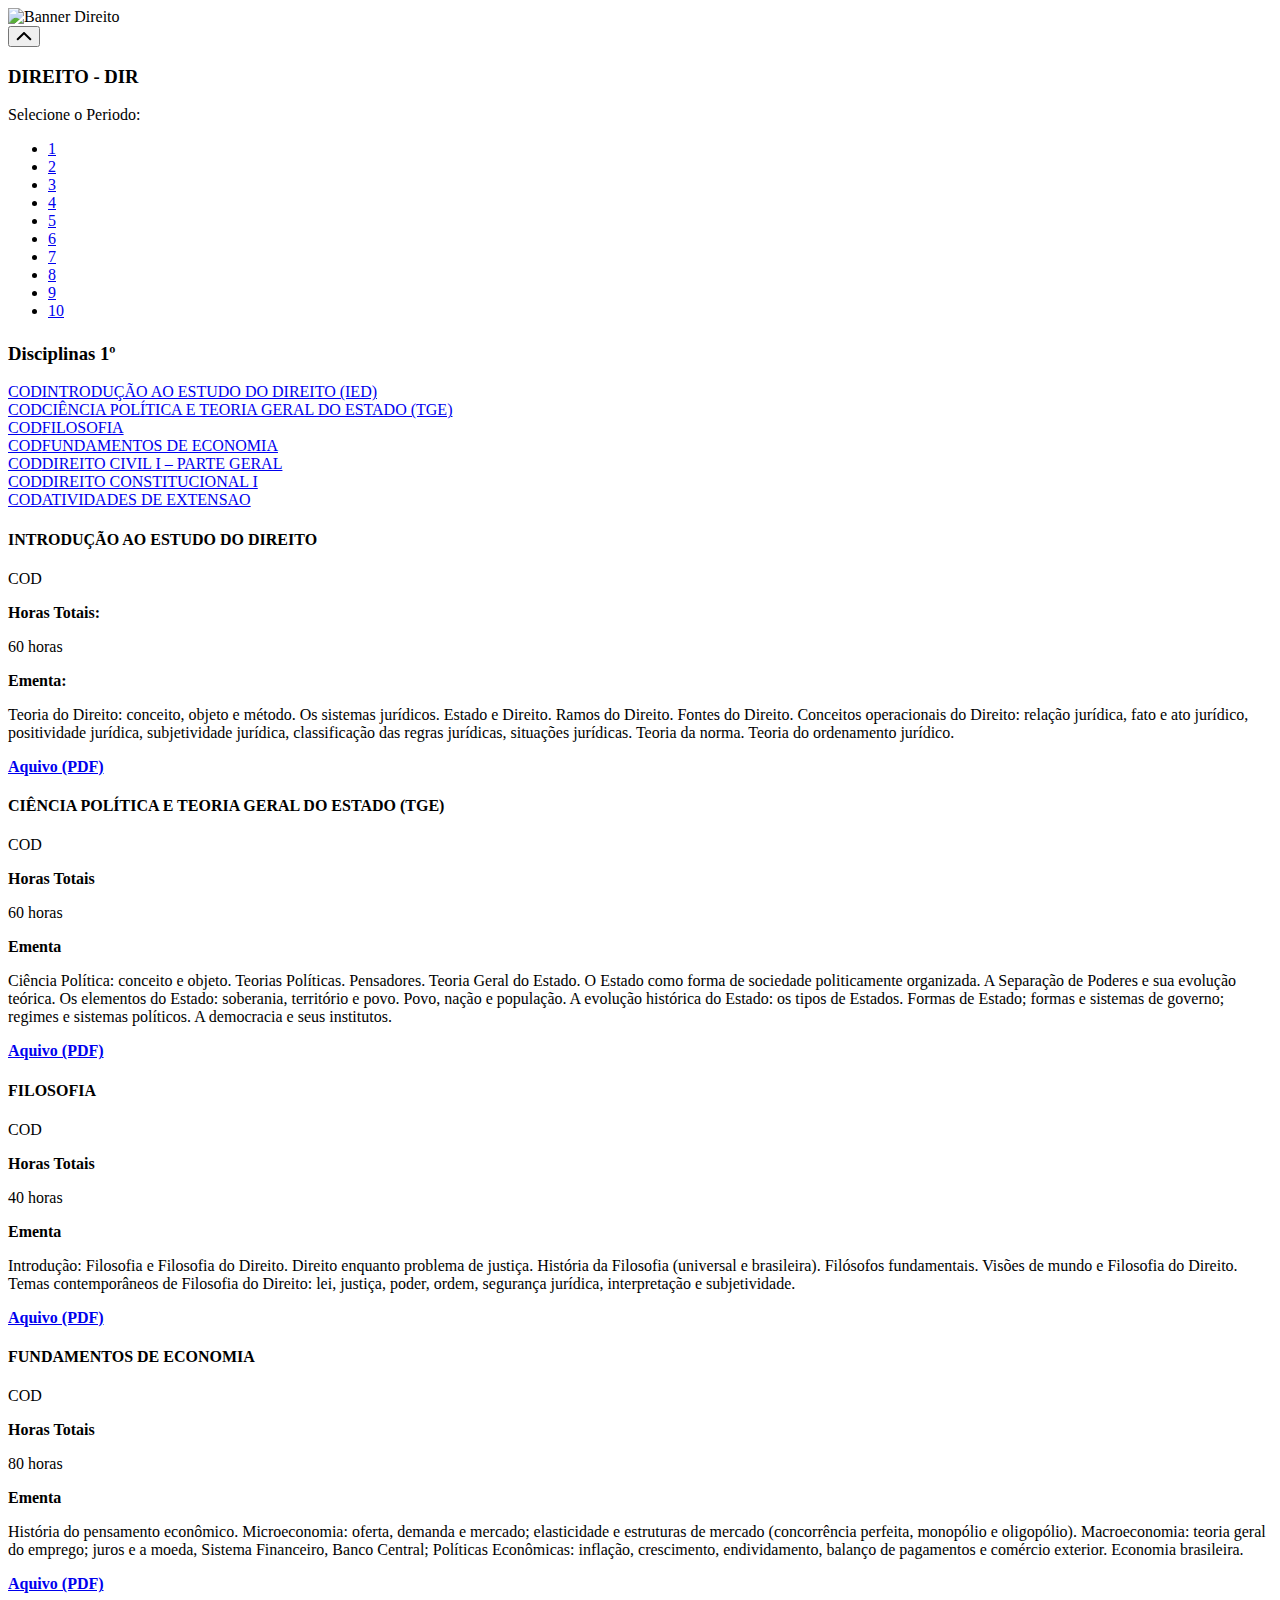
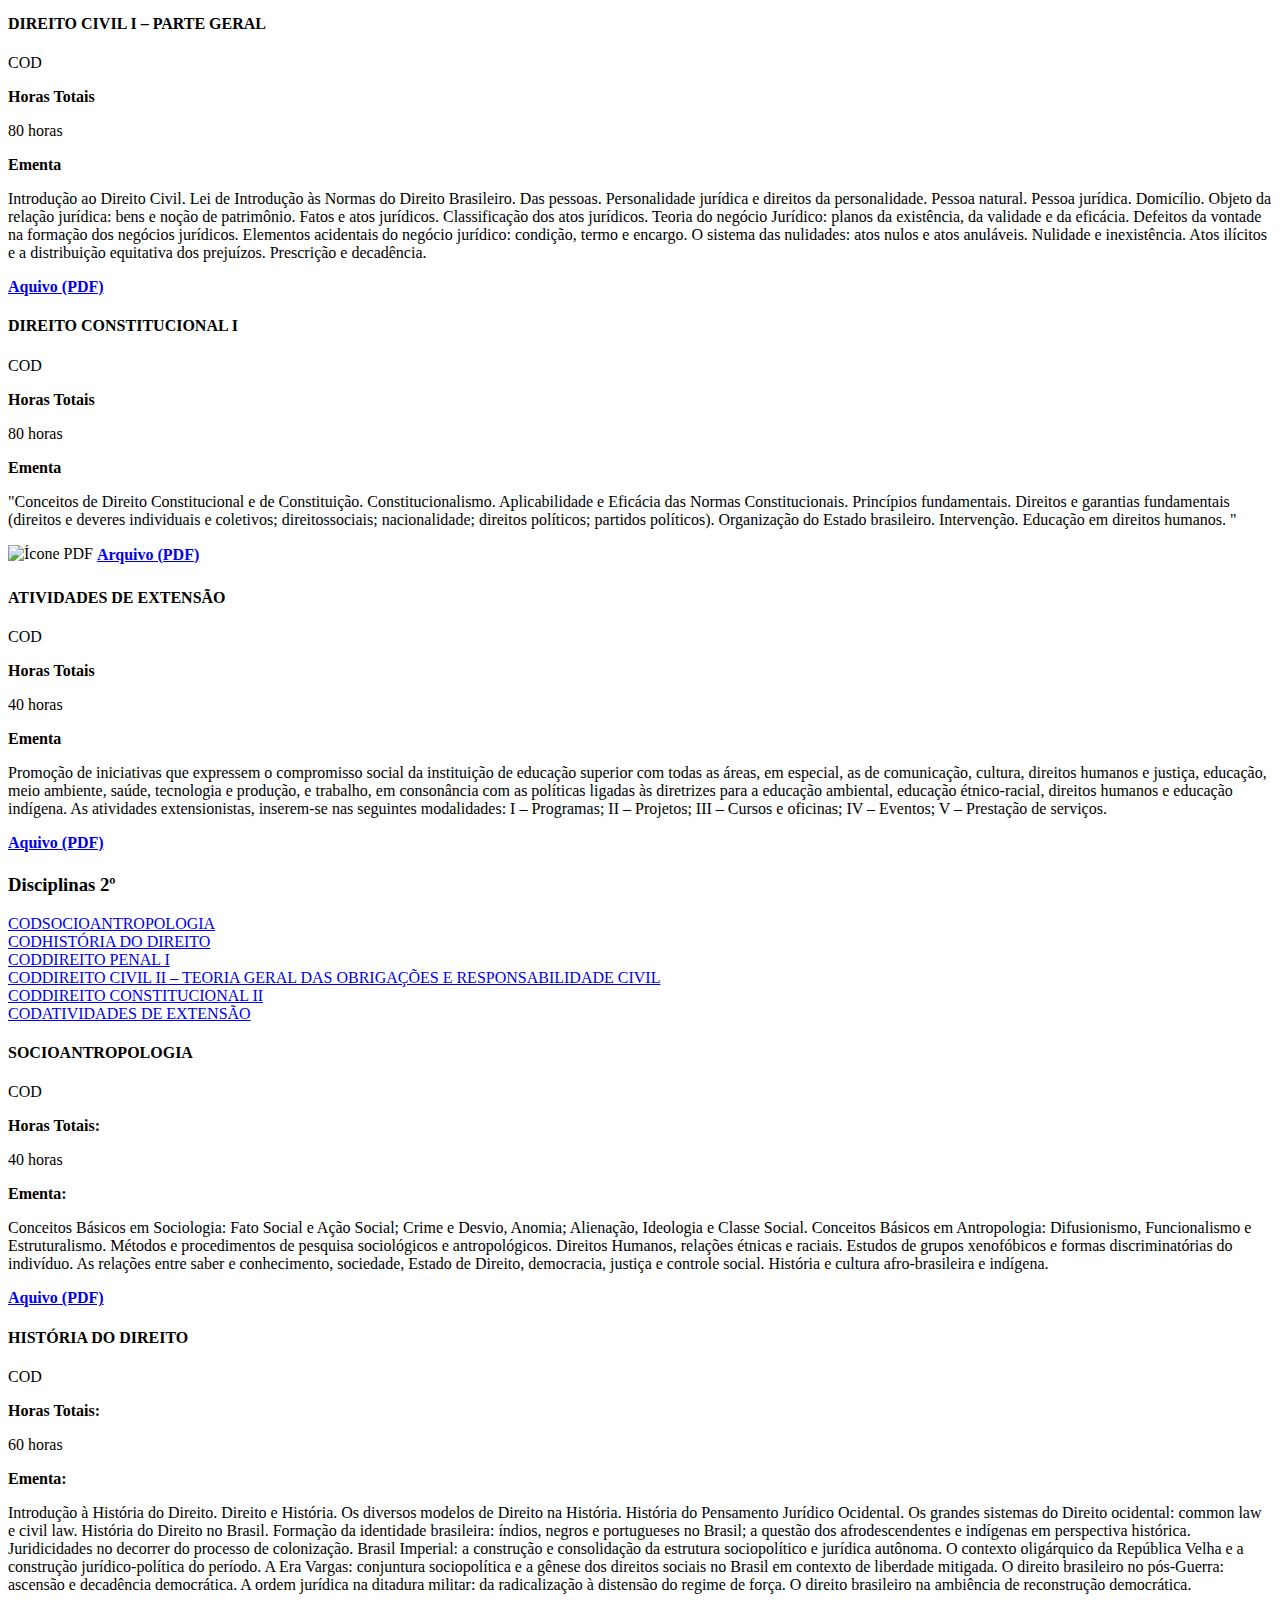
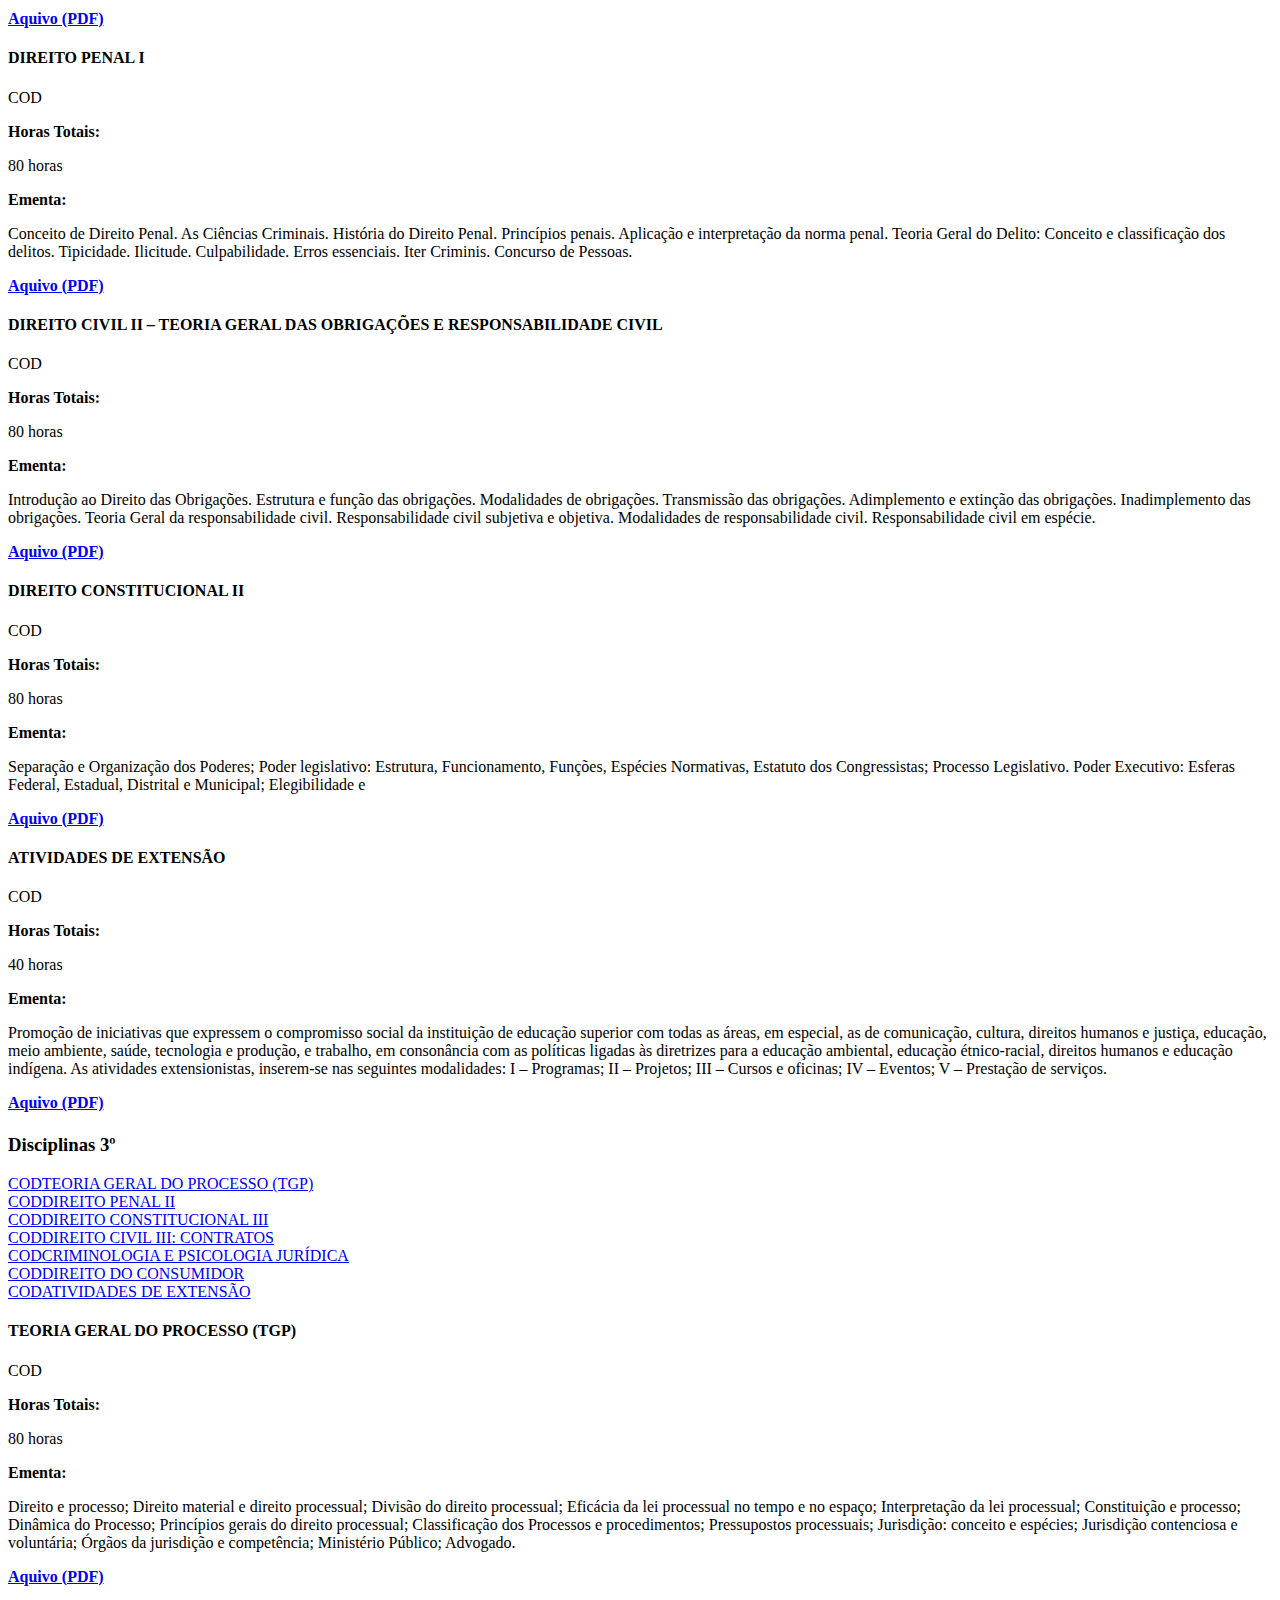
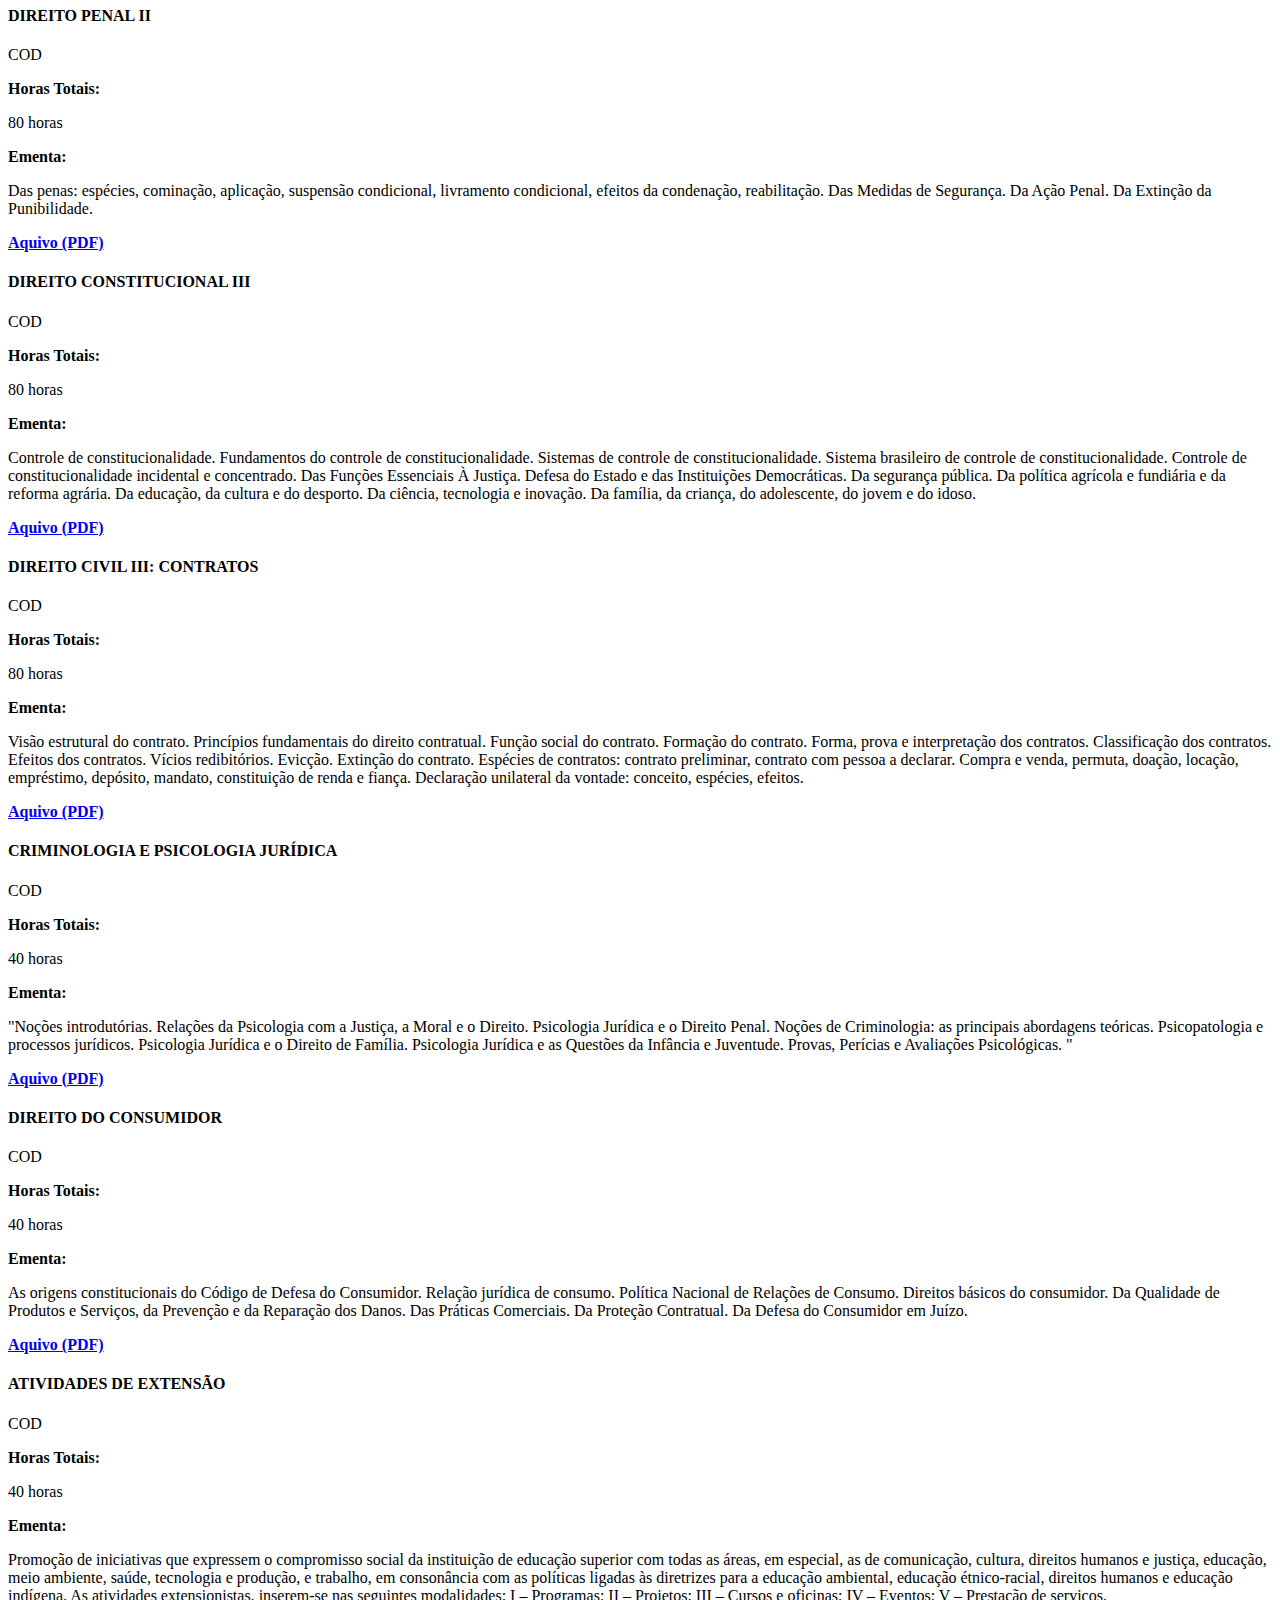
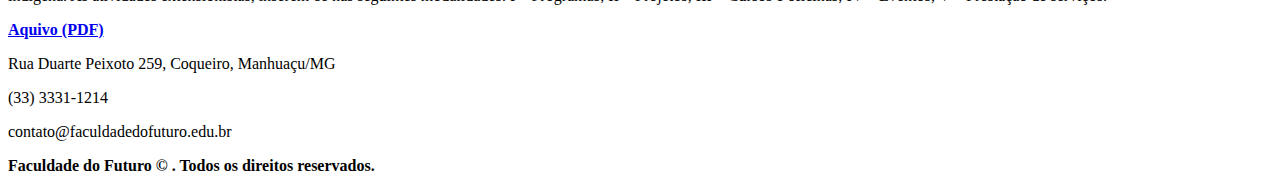
==== index.html @ 0cdb564c "Update and rename catalogo/Catalago.html to index.html" ====
<!DOCTYPE html>
<html lang="pt-BR">

<head>
  <meta charset="UTF-8">
  <meta name="viewport" content="width=device-width, initial-scale=1">
  <link rel="stylesheet" href="css/bootstrap.min.css">
  <link rel="stylesheet" href="css/slider.css">
  <link rel="stylesheet" href="css/Style.css">
</head>

<body>
  
  <header>
    <!-- Banner -->
    <div class="banner">
      <img src="img/Direito.png" alt="Banner Direito">
    </div>
  </header>
 
  
  <button id="back-to-top" title="Voltar ao topo" class="seta" ><svg xmlns="http://www.w3.org/2000/svg" width="16" height="9" viewBox="0 0 16 9" fill="none">
    <path fill-rule="evenodd" clip-rule="evenodd" d="M15.0001 6.58571C15.3906 6.97624 15.3906 7.6094 15.0001 7.99992C14.6096 8.39045 13.9764 8.39045 13.5859 7.99993L8.00008 2.41414L2.41429 7.99992C2.02376 8.39045 1.3906 8.39045 1.00008 7.99992C0.609551 7.6094 0.609551 6.97624 1.00008 6.58571L7.15155 0.43424C7.62018 -0.03439 8.37997 -0.03439 8.8486 0.43424L15.0001 6.58571Z" fill="currentColor"></path>
  </svg></button>

  <div class="conteudo">
    <div class="periodo">
      <div class="container">
        <div class="row">
          <div class="col-sm-4">
            <div class="titulo-interior">
              <h3>DIREITO - DIR</h3>
              <span>Selecione o Periodo:</span>
            </div>
          </div>
          <div>
            <div class="lista-periodos" id="lista-periodos">
              <ul id="periodos" text_align="center">
                <li>
                  <nav><a class="link-ancora" href="#primeiro_p" class="col-sm-8  col-md-9" style="padding-top:10" title="Período 1">1 </a></nav>
                </li>
                <li>
                  <nav><a class="link-ancora" href="#segundo_p" class="col-sm-8  col-md-9 " style="padding-top:10" title="Período 2">2 </a></nav>
                </li>
                <li>
                  <nav><a class="link-ancora" href="#terceiro_p" class="col-sm-8  col-md-9 " style="padding-top:10" title="Período 3">3 </a></nav>
                </li>
                <li>
                  <nav><a class="link-ancora" href="#quarto_p" class="col-sm-8  col-md-9 " style="padding-top:10" title="Período 4">4 </a></nav>
                </li>
                <li>
                  <nav><a class="link-ancora" href="#quinto_p" class="col-sm-8  col-md-9 " style="padding-top:10" title="Período 5">5 </a></nav>
                </li>
                <li>
                  <nav><a class="link-ancora" href="#sexto_p" class="col-sm-8  col-md-9 " style="padding-top:10" title="Período 6">6 </a></nav>
                </li>
               <li>
                  <nav><a class="link-ancora" href="#setimo_p" class="col-sm-8  col-md-9 " style="padding-top:10" title="Período 7">7 </a></nav>
                </li>
                <li>
                  <nav><a class="link-ancora" href="#oitavo_p" class="col-sm-8  col-md-9 " style="padding-top:10" title="Período 8">8 </a></nav>
                </li>
                <li>
                  <nav><a class="link-ancora" href="#nono_p" class="col-sm-8  col-md-9 " style="padding-top:10" title="Período 9">9 </a></nav>
                </li>
                <li>
                  <nav><a class="link-ancora" href="#decimo_p" class="col-sm-8  col-md-9 " style="padding-top:10" title="Período 10">10 </a></nav>
                </li>
              </ul>
            </div>
          </div>
        </div>
      </div>
    </div>
    <!-- 1º -->
    <div class="bloco">
      <section id="primeiro_p">
        <div id="overflow">
          <div class="inner">
            <div class="slide slide_1">
              <div class="slide-content">
                <div class="disciplinas">
                  <a name="disciplinas">
                    <div class="container">
                      <div class="row">
                        <div class="titulo-interior">
                          <h5><a href="#titulo" title="voltar"></a></h5>
                          <h3>Disciplinas 1º</h3>
                        </div>
                      </div>
                      
                      <div class="disciplinas-blocos">
                        <div class="row" id="disciplinas">
                          <div class="col-sm-4">
                            <div class="bloco" >
                              <div class="link-ancora-diciplina" >
                                <a href="#1D"  class="no-scroll"  title="" >COD<span >INTRODUÇÃO AO ESTUDO DO DIREITO (IED)</span></a>
                              </div>
                            </div>
                          </div>
                          <div class="col-sm-4">
                            <div class="bloco">
                              <div class="link-ancora-diciplina">
                                <a href="#2D" class="no-scroll" title="">COD<span>CIÊNCIA POLÍTICA E TEORIA GERAL DO ESTADO (TGE)</span></a>
                              </div>
                            </div>
                          </div>
                          <div class="col-sm-4">
                            <div class="bloco">
                              <div class="link-ancora-diciplina">
                                <a href="#3D" class="no-scroll" title="">COD<span>FILOSOFIA</span></a>
                              </div>
                            </div>
                          </div>
                          <div class="col-sm-4">
                            <div class="bloco">
                              <div class="link-ancora-diciplina">
                                <a href="#4D" class="no-scroll" title="">COD<span>FUNDAMENTOS DE ECONOMIA</span></a>
                              </div>
                            </div>
                          </div>
                          <div class="col-sm-4">
                            <div class="bloco">
                              <div class="link-ancora-diciplina">
                                <a href="#5D" class="no-scroll" title="">COD<span>DIREITO CIVIL I – PARTE GERAL</span></a>
                              </div>
                            </div>
                          </div>
                          <div class="col-sm-4">
                            <div class="bloco">
                              <div class="link-ancora-diciplina">
                                <a href="#6D" class="no-scroll" title="">COD<span>DIREITO CONSTITUCIONAL I</span></a>
                              </div>
                            </div>
                          </div>
                          <div class="col-sm-4">
                            <div class="bloco">
                              <div class="link-ancora-diciplina">
                                <a href="#7D" class="no-scroll" title="">COD<span>ATIVIDADES DE EXTENSAO</span></a>
                              </div>
                            </div>
                          </div>
                        </div>
                      </div>
                      <div id="slides">
                        <div id="overflow">
                          <div class="inner">
                            <div class="slide slide_1" id="1D">
                              <div class="slide-content">
                                <h4 class="nome-diciplina" id="1D">INTRODUÇÃO AO ESTUDO DO DIREITO</h4>
                                <p id="disciplina-titulo">COD</p>
                                <p><strong>Horas Totais:</strong></p>
                                <p id="disciplina-horas">60 horas</p>
                                <p><strong>Ementa:</strong></p>
                                <p id="disciplina-ementa" class="descricao"> Teoria do Direito: conceito, objeto e método. Os sistemas jurídicos. Estado e Direito. Ramos do Direito. Fontes do Direito. Conceitos operacionais do Direito: relação jurídica, fato e ato jurídico, positividade jurídica, subjetividade jurídica, classificação das regras jurídicas, situações jurídicas. Teoria da norma. Teoria do ordenamento jurídico.</p>
                                <p><strong><a href="https://github.com/dashboard" target="_blank" id="arquivo-pdf">Aquivo (PDF)</a></strong></p>
                              </div>
                            </div>
                            <div class="slide slide_2" id="2D">
                              <div class="slide-content">
                                <h4 class="nome-diciplina" id="1D">CIÊNCIA POLÍTICA E TEORIA GERAL DO ESTADO (TGE)</h4>
                                <p id="disciplina-titulo">COD</p>
                                <p><strong>Horas Totais</strong></p>
                                <p id="disciplina-horas">60 horas</p>
                                <p><strong>Ementa</strong></p>
                                <p id="disciplina-ementa" class="descricao"> Ciência Política: conceito e objeto. Teorias Políticas. Pensadores. Teoria Geral do Estado. O Estado como forma de sociedade politicamente organizada. A Separação de Poderes e sua evolução teórica. Os elementos do Estado: soberania, território e povo. Povo, nação e população. A evolução histórica do Estado: os tipos de Estados. Formas de Estado; formas e sistemas de governo; regimes e sistemas políticos. A democracia e seus institutos.</p>
                                <p><strong><a href="https://github.com/dashboard" target="_blank" id="arquivo-pdf">Aquivo (PDF)</a></strong></p>
                              </div>
                            </div>
                            <div class="slide slide_3" id="3D">
                              <div class="slide-content">
                                <h4 class="nome-diciplina" id="1D">FILOSOFIA</h4>
                                <p id="disciplina-titulo">COD</p>
                                <p><strong>Horas Totais</strong></p>
                                <p id="disciplina-horas">40 horas</p>
                                <p><strong>Ementa</strong></p>
                                <p id="disciplina-ementa" class="descricao"> Introdução: Filosofia e Filosofia do Direito. Direito enquanto problema de justiça. História da Filosofia (universal e brasileira). Filósofos fundamentais. Visões de mundo e Filosofia do Direito. Temas contemporâneos de Filosofia do Direito: lei, justiça, poder, ordem, segurança jurídica, interpretação e subjetividade.</p>
                                <p><strong><a href="https://github.com/dashboard" target="_blank" id="arquivo-pdf">Aquivo (PDF)</a></strong></p>
                              </div>
                            </div>
                            <div class="slide slide_4" id="4D">
                              <div class="slide-content">
                                <h4 class="nome-diciplina" id="1D">FUNDAMENTOS DE ECONOMIA</h4>
                                <p id="disciplina-titulo">COD</p>
                                <p><strong>Horas Totais</strong></p>
                                <p id="disciplina-horas">80 horas</p>
                                <p><strong>Ementa</strong></p>
                                <p id="disciplina-ementa" class="descricao"> História do pensamento econômico. Microeconomia: oferta, demanda e mercado; elasticidade e estruturas de mercado (concorrência perfeita, monopólio e oligopólio). Macroeconomia: teoria geral do emprego; juros e a moeda, Sistema Financeiro, Banco Central; Políticas Econômicas: inflação, crescimento, endividamento, balanço de pagamentos e comércio exterior. Economia brasileira.</p>
                                <p><strong><a href="https://github.com/dashboard" target="_blank" id="arquivo-pdf">Aquivo (PDF)</a></strong></p>
                              </div>
                            </div>
                            <div class="slide slide_5" id="5D">
                              <div class="slide-content">
                                <h4 class="nome-diciplina" id="1D">DIREITO CIVIL I – PARTE GERAL</h4>
                                <p id="disciplina-titulo">COD</p>
                                <p><strong>Horas Totais</strong></p>
                                <p id="disciplina-horas">80 horas</p>
                                <p><strong>Ementa</strong></p>
                                <p id="disciplina-ementa" class="descricao"> Introdução ao Direito Civil. Lei de Introdução às Normas do Direito Brasileiro. Das pessoas. Personalidade jurídica e direitos da personalidade. Pessoa natural. Pessoa jurídica. Domicílio. Objeto da relação jurídica: bens e noção de patrimônio. Fatos e atos jurídicos. Classificação dos atos jurídicos. Teoria do negócio Jurídico: planos da existência, da validade e da eficácia. Defeitos da vontade na formação dos negócios jurídicos. Elementos acidentais do negócio jurídico: condição, termo e encargo. O sistema das nulidades: atos nulos e atos anuláveis. Nulidade e inexistência. Atos ilícitos e a distribuição equitativa dos prejuízos. Prescrição e decadência.</p>
                                <p><strong><a href="https://github.com/dashboard" target="_blank" id="arquivo-pdf">Aquivo (PDF)</a></strong></p>
                              </div>
                            </div>
                            <div class="slide slide_6" id="6D">
                              <div class="slide-content">
                                <h4 class="nome-diciplina" id="1D">DIREITO CONSTITUCIONAL I</h4>
                                <p id="disciplina-titulo">COD</p>
                                <p><strong>Horas Totais</strong></p>
                                <p id="disciplina-horas">80 horas</p>
                                <p><strong>Ementa</strong></p>
                                <p id="disciplina-ementa" class="descricao"> "Conceitos de Direito Constitucional e de Constituição. Constitucionalismo. Aplicabilidade e Eficácia das Normas Constitucionais. Princípios fundamentais. Direitos e garantias fundamentais (direitos e deveres individuais e coletivos; direitossociais; nacionalidade; direitos políticos; partidos políticos). Organização do Estado brasileiro. Intervenção. Educação em direitos humanos. "</p>
                                <p>
                                  <img src="https://upload.wikimedia.org/wikipedia/commons/8/87/PDF_file_icon.svg" alt="Ícone PDF" width="20" height="20" style="vertical-align: middle; margin-bottom: 5px;">
                                  <strong><a href="PDF/Constitucional I.pdf" target="_blank" id="arquivo-pdf">Arquivo (PDF)</a></strong>
                                </p>
                              </div>
                            </div>
                            <div class="slide slide_7" id="7D">
                              <div class="slide-content">
                                <h4 class="nome-diciplina" id="1D">ATIVIDADES DE EXTENSÃO</h4>
                                <p id="disciplina-titulo">COD</p>
                                <p><strong>Horas Totais</strong></p>
                                <p id="disciplina-horas">40 horas</p>
                                <p><strong>Ementa</strong></p>
                                <p id="disciplina-ementa" class="descricao"> Promoção de iniciativas que expressem o compromisso social da instituição de educação superior com todas as áreas, em especial, as de comunicação, cultura, direitos humanos e justiça, educação, meio ambiente, saúde, tecnologia e produção, e trabalho, em consonância com as políticas ligadas às diretrizes para a educação ambiental, educação étnico-racial, direitos humanos e educação indígena. As atividades extensionistas, inserem-se nas seguintes modalidades: I – Programas; II – Projetos; III – Cursos e oficinas; IV – Eventos; V – Prestação de serviços.</p>
                                <p><strong><a href="https://github.com/dashboard" target="_blank" id="arquivo-pdf">Aquivo (PDF)</a></strong></p>
                              </div>
                            </div>
                          </div>
                        </div>
                      </div>
                    </div>
                </div>
      </section>
    </div>
      <!-- 2º -->
      <div class="bloco">
        <section id="segundo_p"> <!-- Alterar periodo -->
          <div id="overflow">
            <div class="inner">
              <div class="slide slide_2"> <!-- Alterar slide -->
                <div class="slide-content">
                  <div class="disciplinas">
                    <a name="disciplinas">
                      <div class="container">
                        <div class="row">
                          <div class="titulo-interior">
                            <h5><a href="#titulo" title="voltar"></a></h5>
  
  
                            <h3>Disciplinas 2º</h3> <!-- Alterar periodo -->
                          </div>
                        </div>
                       
                        <div class="disciplinas-blocos">
                          <div class="row" id="disciplinas">
                            <div class="col-sm-4">
                              <div class="bloco" >
                                <div class="link-ancora-diciplina" >
                                  <a href="#1D_2"  class="no-scroll"  title="" >COD<span >SOCIOANTROPOLOGIA</span></a>
                                </div>
                              </div>
                            </div>
                            <div class="col-sm-4">
                              <div class="bloco">
                                <div class="link-ancora-diciplina">
                                  <a href="#2D_2" class="no-scroll" title="">COD<span>HISTÓRIA DO DIREITO</span></a>
                                </div>
                              </div>
                            </div>
                            <div class="col-sm-4">
                              <div class="bloco">
                                <div class="link-ancora-diciplina">
                                  <a href="#3D_2" class="no-scroll" title="">COD<span>DIREITO PENAL I</span></a>
                                </div>
                              </div>
                            </div>
                            <div class="col-sm-4">
                              <div class="bloco">
                                <div class="link-ancora-diciplina">
                                  <a href="#4D_2" class="no-scroll" title="">COD<span>DIREITO CIVIL II – TEORIA GERAL DAS OBRIGAÇÕES E RESPONSABILIDADE CIVIL</span></a>
                                </div>
                              </div>
                            </div>
                            <div class="col-sm-4">
                              <div class="bloco">
                                <div class="link-ancora-diciplina">
                                  <a href="#5D_2" class="no-scroll" title="">COD<span>DIREITO CONSTITUCIONAL II</span></a>
                                </div>
                              </div>
                            </div>
                            <div class="col-sm-4">
                              <div class="bloco">
                                <div class="link-ancora-diciplina">
                                  <a href="#6D_2" class="no-scroll" title="">COD<span>ATIVIDADES DE EXTENSÃO</span></a>
                                </div>
                              </div>
                            </div>
                          </div>
                          </div>
                        <div id="slides">
                          <div id="overflow">
                            <div class="inner">
                              <div class="slide slide_1" id="1D_2">
                                <div class="slide-content">
                                  <h4 class="nome-diciplina" id="1D">SOCIOANTROPOLOGIA</h4>
                                  <p id="disciplina-titulo">COD</p>
                                  <p><strong>Horas Totais:</strong></p>
                                  <p id="disciplina-horas">40 horas</p>
                                  <p><strong>Ementa:</strong></p>
                                  <p id="disciplina-ementa" class="descricao"> Conceitos Básicos em Sociologia: Fato Social e Ação Social; Crime e Desvio, Anomia; Alienação, Ideologia e Classe Social. Conceitos Básicos em Antropologia: Difusionismo, Funcionalismo e Estruturalismo. Métodos e procedimentos de pesquisa sociológicos e antropológicos. Direitos Humanos, relações étnicas e raciais. Estudos de grupos xenofóbicos e formas discriminatórias do indivíduo. As relações entre saber e conhecimento, sociedade, Estado de Direito, democracia, justiça e controle social. História e cultura afro-brasileira e indígena.</p>
                                  <p><strong><a href="link do arquivo" target="_blank" id="arquivo-pdf">Aquivo (PDF)</a></strong></p>
                                </div>
                              </div>
                              <div class="slide slide_2" id="2D_2">
                               <div class="slide-content">
                                  <h4 class="nome-diciplina" id="1D">HISTÓRIA DO DIREITO</h4>
                                  <p id="disciplina-titulo">COD</p>
                                  <p><strong>Horas Totais:</strong></p>
                                  <p id="disciplina-horas">60 horas</p>
                                  <p><strong>Ementa:</strong></p>
                                  <p id="disciplina-ementa" class="descricao"> Introdução à História do Direito. Direito e História. Os diversos modelos de Direito na História. História do Pensamento Jurídico Ocidental. Os grandes sistemas do Direito ocidental: common law e civil law. História do Direito no Brasil. Formação da identidade brasileira: índios, negros e portugueses no Brasil; a questão dos afrodescendentes e indígenas em perspectiva histórica. Juridicidades no decorrer do processo de colonização. Brasil Imperial: a construção e consolidação da estrutura sociopolítico e jurídica autônoma. O contexto oligárquico da República Velha e a construção jurídico-política do período. A Era Vargas: conjuntura sociopolítica e a gênese dos direitos sociais no Brasil em contexto de liberdade mitigada. O direito brasileiro no pós-Guerra: ascensão e decadência democrática. A ordem jurídica na ditadura militar: da radicalização à distensão do regime de força. O direito brasileiro na ambiência de reconstrução democrática.</p>
                                  <p><strong><a href="link do arquivo" target="_blank" id="arquivo-pdf">Aquivo (PDF)</a></strong></p>
                                </div>
                              </div>
                              <div class="slide slide_3" id="3D_2">
                              <div class="slide-content">
                                  <h4 class="nome-diciplina" id="1D">DIREITO PENAL I</h4>
                                  <p id="disciplina-titulo">COD</p>
                                  <p><strong>Horas Totais:</strong></p>
                                  <p id="disciplina-horas">80 horas</p>
                                  <p><strong>Ementa:</strong></p>
                                  <p id="disciplina-ementa" class="descricao"> Conceito de Direito Penal. As Ciências Criminais. História do Direito Penal. Princípios penais. Aplicação e interpretação da norma penal. Teoria Geral do Delito: Conceito e classificação dos delitos. Tipicidade. Ilicitude. Culpabilidade. Erros essenciais. Iter Criminis. Concurso de Pessoas.</p>
                                  <p><strong><a href="link do arquivo" target="_blank" id="arquivo-pdf">Aquivo (PDF)</a></strong></p>
                                </div>
                              </div>
                               <div class="slide slide_4" id="4D_2">
                             <div class="slide-content">
                                  <h4 class="nome-diciplina" id="1D">DIREITO CIVIL II – TEORIA GERAL DAS OBRIGAÇÕES E RESPONSABILIDADE CIVIL</h4>
                                  <p id="disciplina-titulo">COD</p>
                                  <p><strong>Horas Totais:</strong></p>
                                  <p id="disciplina-horas">80 horas</p>
                                  <p><strong>Ementa:</strong></p>
                                  <p id="disciplina-ementa" class="descricao"> Introdução ao Direito das Obrigações. Estrutura e função das obrigações. Modalidades de obrigações. Transmissão das obrigações. Adimplemento e extinção das obrigações. Inadimplemento das obrigações. Teoria Geral da responsabilidade civil. Responsabilidade civil subjetiva e objetiva. Modalidades de responsabilidade civil. Responsabilidade civil em espécie.</p>
                                  <p><strong><a href="link do arquivo" target="_blank" id="arquivo-pdf">Aquivo (PDF)</a></strong></p>
                                </div>
                              </div>
                              <div class="slide slide_5" id="5D_2">
                              <div class="slide-content">
                                  <h4 class="nome-diciplina" id="1D">DIREITO CONSTITUCIONAL II</h4>
                                  <p id="disciplina-titulo">COD</p>
                                  <p><strong>Horas Totais:</strong></p>
                                  <p id="disciplina-horas">80 horas</p>
                                  <p><strong>Ementa:</strong></p>
                                  <p id="disciplina-ementa" class="descricao"> Separação e Organização dos Poderes; Poder legislativo: Estrutura, Funcionamento, Funções, Espécies Normativas, Estatuto dos Congressistas; Processo Legislativo. Poder Executivo: Esferas Federal, Estadual, Distrital e Municipal; Elegibilidade e</p>
                                  <p><strong><a href="link do arquivo" target="_blank" id="arquivo-pdf">Aquivo (PDF)</a></strong></p>
                                </div>
                              </div>
                              <div class="slide slide_6" id="6D_2">
                               <div class="slide-content">
                                  <h4 class="nome-diciplina" id="1D">ATIVIDADES DE EXTENSÃO</h4>
                                  <p id="disciplina-titulo">COD</p>
                                  <p><strong>Horas Totais:</strong></p>
                                  <p id="disciplina-horas">40 horas</p>
                                  <p><strong>Ementa:</strong></p>
                                  <p id="disciplina-ementa" class="descricao"> Promoção de iniciativas que expressem o compromisso social da instituição de educação superior com todas as áreas, em especial, as de comunicação, cultura, direitos humanos e justiça, educação, meio ambiente, saúde, tecnologia e produção, e trabalho, em consonância com as políticas ligadas às diretrizes para a educação ambiental, educação étnico-racial, direitos humanos e educação indígena. As atividades extensionistas, inserem-se nas seguintes modalidades: I – Programas; II – Projetos; III – Cursos e oficinas; IV – Eventos; V – Prestação de serviços.</p>
                                  <p><strong><a href="link do arquivo" target="_blank" id="arquivo-pdf">Aquivo (PDF)</a></strong></p>
                                </div>
                              </div>
                            </div>
                          </div>
                        </div>
                 </section>
               </div>
      <!-- 3º -->
      <div class="bloco">
        <section id="terceiro_p"> <!-- Alterar periodo -->
          <div id="overflow">
            <div class="inner">
              <div class="slide slide_3"> <!-- Alterar slide -->
                <div class="slide-content">
                  <div class="disciplinas">
                    <a name="disciplinas">
                      <div class="container">
                        <div class="row">
                          <div class="titulo-interior">
                            <h5><a href="#titulo" title="voltar"></a></h5>
  
  
                            <h3>Disciplinas 3º</h3> 
                          </div>
                        </div>
                       
                        <div class="disciplinas-blocos">
                          <div class="row" id="disciplinas">
                            <div class="col-sm-4">
                              <div class="bloco" >
                                <div class="link-ancora-diciplina" >
                                  <a href="#1D_3"  class="no-scroll"  title="" >COD<span >TEORIA GERAL DO PROCESSO (TGP)</span></a>
                                </div>
                              </div>
                            </div>
                            <div class="col-sm-4">
                              <div class="bloco">
                                <div class="link-ancora-diciplina">
                                  <a href="#2D_3" class="no-scroll" title="">COD<span>DIREITO PENAL II</span></a>
                                </div>
                              </div>
                            </div>
                            <div class="col-sm-4">
                              <div class="bloco">
                                <div class="link-ancora-diciplina">
                                  <a href="#3D_3" class="no-scroll" title="">COD<span>DIREITO CONSTITUCIONAL III</span></a>
                                </div>
                              </div>
                            </div>
                            <div class="col-sm-4">
                              <div class="bloco">
                                <div class="link-ancora-diciplina">
                                  <a href="#4D_3" class="no-scroll" title="">COD<span>DIREITO CIVIL III: CONTRATOS</span></a>
                                </div>
                              </div>
                            </div>
                            <div class="col-sm-4">
                              <div class="bloco">
                                <div class="link-ancora-diciplina">
                                  <a href="#5D_3" class="no-scroll" title="">COD<span>CRIMINOLOGIA E PSICOLOGIA JURÍDICA</span></a>
                                </div>
                              </div>
                            </div>
                            <div class="col-sm-4">
                              <div class="bloco">
                                <div class="link-ancora-diciplina">
                                  <a href="#6D_3" class="no-scroll" title="">COD<span>DIREITO DO CONSUMIDOR</span></a>
                                </div>
                              </div>
                            </div>
                            <div class="col-sm-4">
                              <div class="bloco">
                                <div class="link-ancora-diciplina">
                                  <a href="#7D_3" class="no-scroll" title="">COD<span>ATIVIDADES DE EXTENSÃO</span></a>
                                </div>
                              </div>
                            </div>
                          </div>
                        </div>
                        <div id="slides">
                          <div id="overflow">
                            <div class="inner">
                              <div class="slide slide_3" id="1D_3">
                                <div class="slide-content">
                                  <h4 class="nome-diciplina" id="1D">TEORIA GERAL DO PROCESSO (TGP)</h4>
                                  <p id="disciplina-titulo">COD</p>
                                  <p><strong>Horas Totais:</strong></p>
                                  <p id="disciplina-horas">80 horas</p>
                                  <p><strong>Ementa:</strong></p>
                                  <p id="disciplina-ementa" class="descricao"> Direito e processo; Direito material e direito processual; Divisão do direito processual; Eficácia da lei processual no tempo e no espaço; Interpretação da lei processual; Constituição e processo; Dinâmica do Processo; Princípios gerais do direito processual; Classificação dos Processos e procedimentos; Pressupostos processuais; Jurisdição: conceito e espécies; Jurisdição contenciosa e voluntária; Órgãos da jurisdição e competência; Ministério Público; Advogado.</p>
                                  <p><strong><a href="link do arquivo" target="_blank" id="arquivo-pdf">Aquivo (PDF)</a></strong></p>
                                </div>
                              </div>
                              <div class="slide slide_2" id="2D_3">
                               <div class="slide-content">
                                  <h4 class="nome-diciplina" id="2D">DIREITO PENAL II</h4>
                                  <p id="disciplina-titulo">COD</p>
                                  <p><strong>Horas Totais:</strong></p>
                                  <p id="disciplina-horas">80 horas</p>
                                  <p><strong>Ementa:</strong></p>
                                  <p id="disciplina-ementa" class="descricao"> Das penas: espécies, cominação, aplicação, suspensão condicional, livramento condicional, efeitos da condenação, reabilitação. Das Medidas de Segurança. Da Ação Penal. Da Extinção da Punibilidade.</p>
                                  <p><strong><a href="link do arquivo" target="_blank" id="arquivo-pdf">Aquivo (PDF)</a></strong></p>
                                </div>
                              </div>
                              <div class="slide slide_3" id="3D_3">
                              <div class="slide-content">
                                  <h4 class="nome-diciplina" id="3D">DIREITO CONSTITUCIONAL III</h4>
                                  <p id="disciplina-titulo">COD</p>
                                  <p><strong>Horas Totais:</strong></p>
                                  <p id="disciplina-horas">80 horas</p>
                                  <p><strong>Ementa:</strong></p>
                                  <p id="disciplina-ementa" class="descricao"> Controle de constitucionalidade. Fundamentos do controle de constitucionalidade. Sistemas de controle de constitucionalidade. Sistema brasileiro de controle de constitucionalidade. Controle de constitucionalidade incidental e concentrado. Das Funções Essenciais À Justiça. Defesa do Estado e das Instituições Democráticas. Da segurança pública. Da política agrícola e fundiária e da reforma agrária. Da educação, da cultura e do desporto. Da ciência, tecnologia e inovação. Da família, da criança, do adolescente, do jovem e do idoso.</p>
                                  <p><strong><a href="link do arquivo" target="_blank" id="arquivo-pdf">Aquivo (PDF)</a></strong></p>
                                </div>
                              </div>
                              <div class="slide slide_4" id="4D_3">
                            <div class="slide-content">
                                  <h4 class="nome-diciplina" id="4D">DIREITO CIVIL III: CONTRATOS</h4>
                                  <p id="disciplina-titulo">COD</p>
                                  <p><strong>Horas Totais:</strong></p>
                                  <p id="disciplina-horas">80 horas</p>
                                  <p><strong>Ementa:</strong></p>
                                  <p id="disciplina-ementa" class="descricao"> Visão estrutural do contrato. Princípios fundamentais do direito contratual. Função social do contrato. Formação do contrato. Forma, prova e interpretação dos contratos. Classificação dos contratos. Efeitos dos contratos. Vícios redibitórios. Evicção. Extinção do contrato. Espécies de contratos: contrato preliminar, contrato com pessoa a declarar. Compra e venda, permuta, doação, locação, empréstimo, depósito, mandato, constituição de renda e fiança. Declaração unilateral da vontade: conceito, espécies, efeitos.</p>
                                  <p><strong><a href="link do arquivo" target="_blank" id="arquivo-pdf">Aquivo (PDF)</a></strong></p>
                                </div>
                              </div>
                              <div class="slide slide_5" id="5D_3">
                              <div class="slide-content">
                                  <h4 class="nome-diciplina" id="5D">CRIMINOLOGIA E PSICOLOGIA JURÍDICA</h4>
                                  <p id="disciplina-titulo">COD</p>
                                  <p><strong>Horas Totais:</strong></p>
                                  <p id="disciplina-horas">40 horas</p>
                                  <p><strong>Ementa:</strong></p>
                                  <p id="disciplina-ementa" class="descricao"> "Noções introdutórias. Relações da Psicologia com a Justiça, a Moral e o Direito. Psicologia Jurídica e o Direito Penal. Noções de Criminologia: as principais abordagens teóricas. Psicopatologia e processos jurídicos. Psicologia Jurídica e o Direito de Família. Psicologia Jurídica e as Questões da Infância e Juventude. Provas, Perícias e Avaliações Psicológicas.
                                    "</p>
                                  <p><strong><a href="link do arquivo" target="_blank" id="arquivo-pdf">Aquivo (PDF)</a></strong></p>
                                </div>
                              </div>
                              <div class="slide slide_6" id="6D_3">
                               <div class="slide-content">
                                  <h4 class="nome-diciplina" id="6D">DIREITO DO CONSUMIDOR</h4>
                                  <p id="disciplina-titulo">COD</p>
                                  <p><strong>Horas Totais:</strong></p>
                                  <p id="disciplina-horas">40 horas</p>
                                  <p><strong>Ementa:</strong></p>
                                  <p id="disciplina-ementa" class="descricao"> As origens constitucionais do Código de Defesa do Consumidor. Relação jurídica de consumo. Política Nacional de Relações de Consumo. Direitos básicos do consumidor. Da Qualidade de Produtos e Serviços, da Prevenção e da Reparação dos Danos. Das Práticas Comerciais. Da Proteção Contratual. Da Defesa do Consumidor em Juízo.</p>
                                  <p><strong><a href="link do arquivo" target="_blank" id="arquivo-pdf">Aquivo (PDF)</a></strong></p>
                                </div>
                              </div>
                              <div class="slide slide_7" id="7D_3">
                              <div class="slide-content">
                                  <h4 class="nome-diciplina" id="7D">ATIVIDADES DE EXTENSÃO</h4>
                                  <p id="disciplina-titulo">COD</p>
                                  <p><strong>Horas Totais:</strong></p>
                                  <p id="disciplina-horas">40 horas</p>
                                  <p><strong>Ementa:</strong></p>
                                  <p id="disciplina-ementa" class="descricao"> Promoção de iniciativas que expressem o compromisso social da instituição de educação superior com todas as áreas, em especial, as de comunicação, cultura, direitos humanos e justiça, educação, meio ambiente, saúde, tecnologia e produção, e trabalho, em consonância com as políticas ligadas às diretrizes para a educação ambiental, educação étnico-racial, direitos humanos e educação indígena. As atividades extensionistas, inserem-se nas seguintes modalidades: I – Programas; II – Projetos; III – Cursos e oficinas; IV – Eventos; V – Prestação de serviços.</p>
                                  <p><strong><a href="link do arquivo" target="_blank" id="arquivo-pdf">Aquivo (PDF)</a></strong></p>
                                </div>
                              </div>
                            </div>
                          </div>
                        </div>
                      </div>
                  </div>
        </section>
      </div>
  
  
    <footer>
      
      <div class="container">
        <div class="row">
          <div class="col-sm-12">
            <p>Rua Duarte Peixoto 259, Coqueiro, Manhuaçu/MG </p>
            <p>(33) 3331-1214 </p>
            <p>contato@faculdadedofuturo.edu.br</p>
            <p><strong>Faculdade do Futuro © <script>
                  document.write(ano);
                </script>. Todos os direitos reservados.</strong></p>
          </div>
        </div>
      </div>
    </footer>
    <script src="js/jquery-2.1.4.min.js"></script>
    <script src="js/bootstrap.min.js"></script>
    <script src="js/script.js"></script>
</body>

</html>
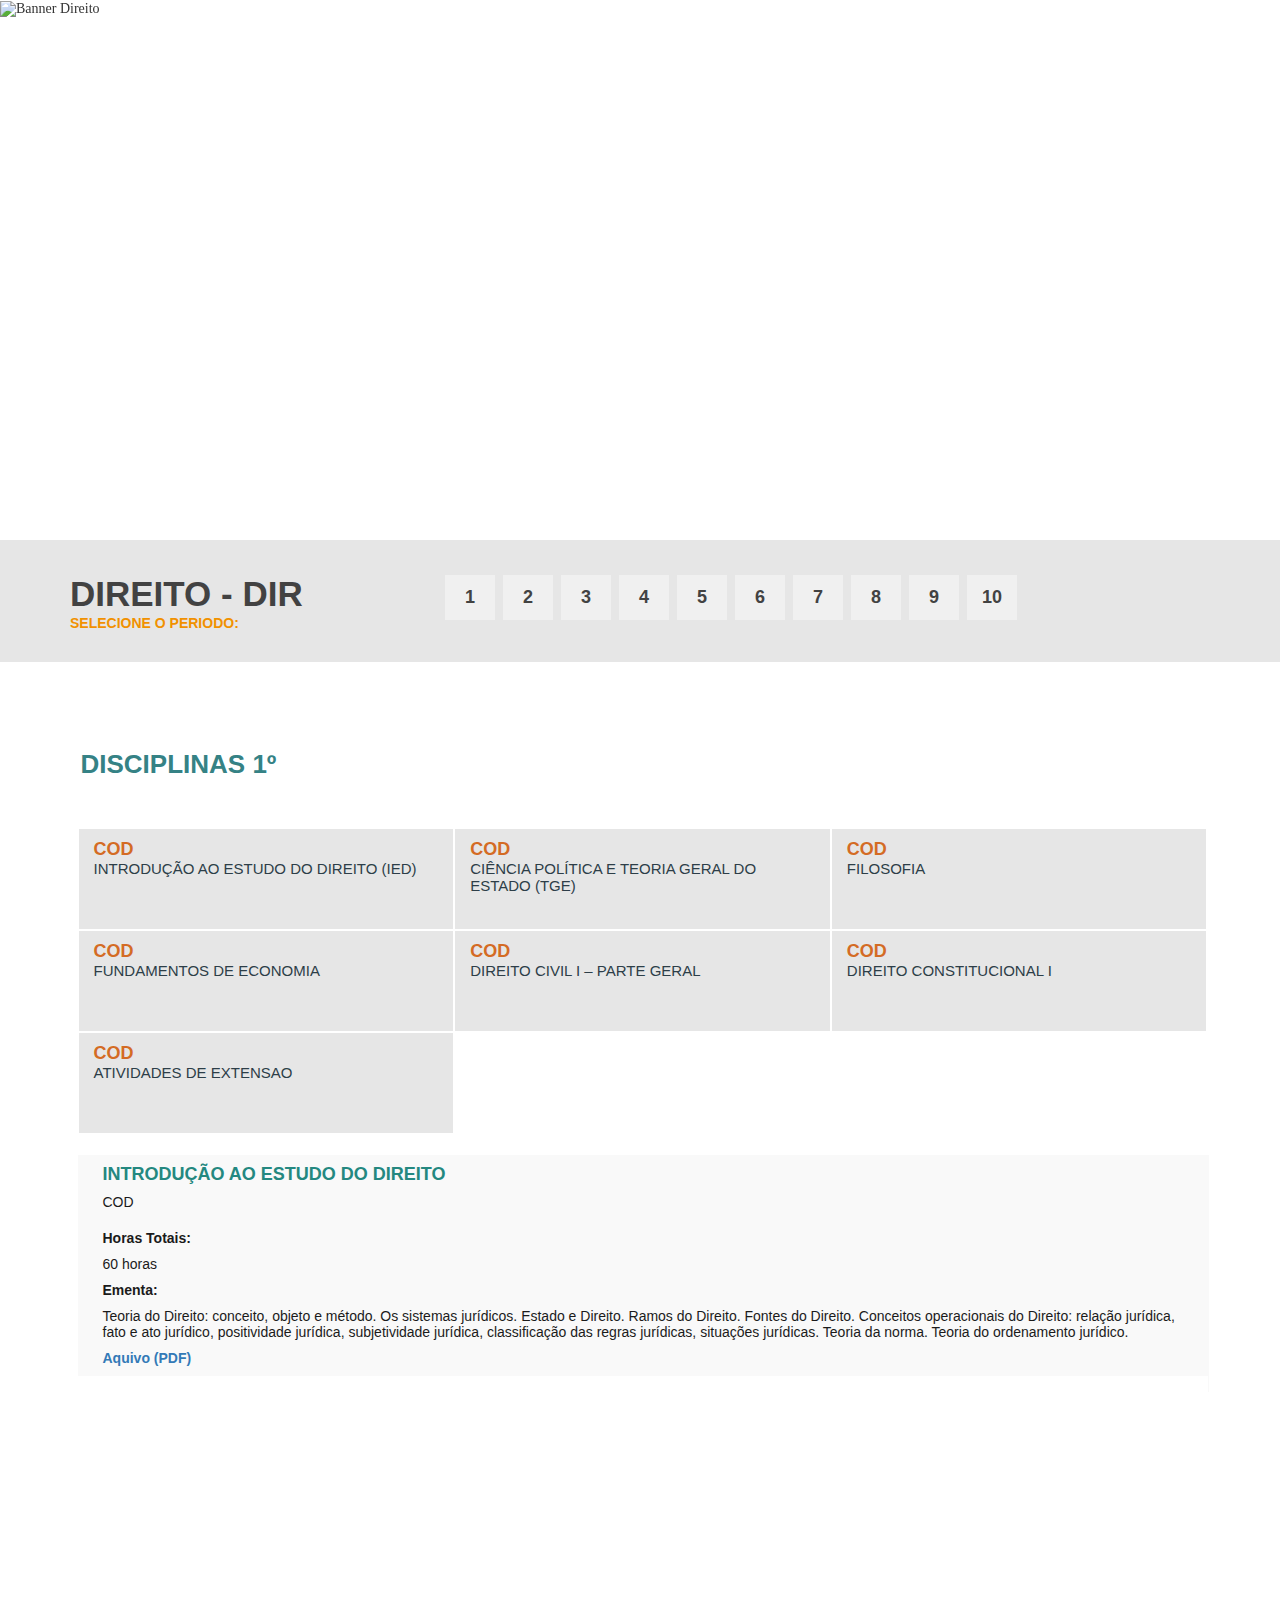
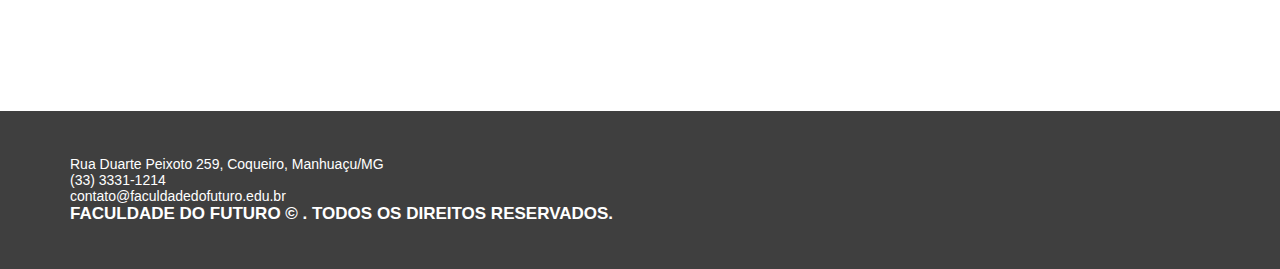
==== commit 064ecbf7: "Add files via upload" ====
--- a/index.html
+++ b/index.html
@@ -4,9 +4,9 @@
 <head>
   <meta charset="UTF-8">
   <meta name="viewport" content="width=device-width, initial-scale=1">
-  <link rel="stylesheet" href="css/bootstrap.min.css">
-  <link rel="stylesheet" href="css/slider.css">
-  <link rel="stylesheet" href="css/Style.css">
+  <link rel="stylesheet" href="style/bootstrap.min.css">
+  <link rel="stylesheet" href="style/slider.css">
+  <link rel="stylesheet" href="style/style.css">
 </head>
 
 <body>
@@ -14,7 +14,7 @@
   <header>
     <!-- Banner -->
     <div class="banner">
-      <img src="img/Direito.png" alt="Banner Direito">
+      <img src="imagem/Direito.png" alt="Banner Direito">
     </div>
   </header>
  
@@ -548,9 +548,9 @@
         </div>
       </div>
     </footer>
-    <script src="js/jquery-2.1.4.min.js"></script>
-    <script src="js/bootstrap.min.js"></script>
-    <script src="js/script.js"></script>
+    <script src="javascript/jquery-2.1.4.min.js"></script>
+    <script src="javascript/bootstrap.min.js"></script>
+    <script src="javascript/script.js"></script>
 </body>
 
-</html>
+</html>--- a/style/slider.css
+++ b/style/slider.css
@@ -0,0 +1,134 @@
+
+#slider input[type=radio] {
+   display: none;
+}
+#slider label {
+   cursor:pointer;
+   text-decoration: none;
+}
+
+#overflow {
+   width: 100%;
+   overflow: hidden;
+   margin: 0 0 0 20px; 
+}
+#slides .inner {
+   transition: margin-left 800ms cubic-bezier(0.770, 0.000, 0.175, 1.000);
+   width: 769%;
+}
+#slides .slide {
+   width: 13%;
+   float:left;
+   justify-content: center;
+   align-items: center;
+   height: 100%;
+   color: #1b1b1b;
+}
+#slides .slide_1 {
+   background: rgb(183 183 183 / 8%);
+   padding: 0 25px;
+}
+#slides .slide_2 {
+   background: rgb(183 183 183 / 8%);
+   padding: 0 25px;
+}
+#slides .slide_3 {
+   background: rgb(183 183 183 / 8%);
+   padding: 0 25px;
+}
+#slides .slide_4 {
+   background: rgb(183 183 183 / 8%);
+   padding: 0 25px;
+}
+#slides .slide_5 {
+   background: rgb(183 183 183 / 8%);
+   padding: 0 25px;
+}
+#slides .slide_6 {
+   background: rgb(183 183 183 / 8%);
+   padding: 0 25px;
+}
+#slides .slide_7 {
+   background: rgb(183 183 183 / 8%);
+   padding: 0 25px;
+}
+#slides .slide_8 {
+   background: rgb(183 183 183 / 8%);
+   padding: 0 25px;
+}
+#slides .slide_9 {
+   background: rgb(183 183 183 / 8%);
+   padding: 0 25px;
+}
+#slides .slide_10 {
+   background: rgb(183 183 183 / 8%);
+   padding: 0 25px;
+}
+#controls {
+   margin: -180px 0 0 0;
+   width: 100%;
+   height: 50px;
+   z-index: 3;
+   position: relative;
+}
+#controls label {
+   transition: opacity 0.2s ease-out;
+   display: none;
+   width: 50px;
+   height: 50px;
+   opacity: .4;
+}
+#controls label:hover {
+   opacity: 1;
+}
+
+
+/* Surgimento de diciplinas */
+
+
+section {
+  border: 0;
+   opacity: 0;
+   transform: translateY(20px);
+   transition: opacity 1s ease-out, transform 1s ease-out;
+   display: none;
+}
+
+#primeiro_p { 
+   display: block; opacity: 1; transform: translateY(0);
+   margin-bottom: 150px;
+   flex: 1;
+   }
+#segundo_p {
+   margin-bottom: 150px;
+   flex: 1;
+}
+#terceiro_p {
+   margin-bottom: 150px;
+   flex: 1;
+}#quarto_p {
+   margin-bottom: 150px;
+   flex: 1;
+}#quinto_p {
+   margin-bottom: 150px;
+   flex: 1;
+}#sexto_p {
+   margin-bottom: 150px;
+   flex: 1;
+}#setimo_p {
+   margin-bottom: 150px;
+   flex: 1;
+}#oitavo_p {
+   margin-bottom: 150px;
+   flex: 1;
+}#nono_p {
+   margin-bottom: 150px;
+   flex: 1;
+}#decimo_p {
+   margin-bottom: 150px;
+   flex: 1;
+}
+
+#slides{
+   margin: 0 39px 0 0;
+}  --- a/style/style.css
+++ b/style/style.css
@@ -0,0 +1,426 @@
+.link-ancora.ativo {
+  background: #facd52; /* Cor de fundo para o link ativo */
+  color: #fff; /* Cor do texto para o link ativo */
+}
+ 
+ html, body {
+  overflow: scroll;  
+  scrollbar-width: none; 
+  -ms-overflow-style: none; 
+}  
+
+html {
+  -webkit-font-smoothing: antialiased;
+  scroll-behavior: smooth;
+}
+
+section {
+  height: 100vh;
+  padding: 0 35px 20px 0;
+  border: 1px solid #ffffff;
+}
+
+body {
+  font-family: 'Open Sans', serif;
+  font-size: 14px;
+  margin: 0;
+}
+
+a {
+  cursor: pointer;
+}
+
+.flexbox {
+  display: flex;
+  flex-direction: column;
+  justify-content: center;
+}
+
+button {
+  border: 1px solid #cacaca;
+  border-radius: 0;
+  font-weight: bold;
+  font-size: 14px;
+  background-color: #fff;
+  color: #d2761f;
+  margin-top: 20px;
+}
+
+button:hover { background: #ffdf52; color: #fff; border-color: #2D3E48; }
+
+/* Banner */
+
+.banner {
+  position: fixed;
+  top: 0;
+  left: 0;
+  width: 100%;
+  height: 60vh; /* Altura do banner para cobrir a tela inteira */
+  z-index: 1; /* Coloca o banner atrás do conteúdo */
+}
+
+.banner img {
+  width: 100%;
+  height: 100%;
+}
+
+/* Ajuste no conteúdo para passar por cima do banner */
+.conteudo {
+  position: relative;
+  z-index: 2; /* Coloca o conteúdo na frente do banner */
+  background-color: white; /* Fundo branco para o conteúdo */
+  margin-top: 60vh; /* Margem superior igual à altura do banner */
+}
+
+/* Ajustes para dispositivos móveis */
+@media (max-width: 768px) {
+  .banner {
+    height: 60vh; /* Reduz a altura do banner em telas menores */
+  }
+
+  .banner img {
+    object-fit: cover; /* Mantém a imagem cobrindo o espaço */
+    object-position: 4%; /* Foca na parte esquerda da imagem */
+  }
+}
+.informacao {
+  background: #b1b1b1 url(../img/Direito.png) no-repeat;
+  background-attachment: fixed;
+  background-size: cover;
+  padding: 45px 0;
+  color: #ffffff;
+  }
+
+.informacao h2 {
+  font-family: 'Source Sans Pro', sans-serif;
+  padding: 0 0 0 0px;
+  font-weight: bold;
+  max-width: 620px;
+  font-size: 400px;
+  margin: 0px;
+  }
+
+  /* Periodos */
+.interno {
+  padding: 40px 0;
+}
+
+.interno h2 {
+  margin: 0;
+}
+
+.conteudo .periodo {
+  font-family: 'Source Sans Pro', sans-serif;
+  position: relative;
+  background: #e6e6e6;
+  padding: 25px 0;
+}
+
+.conteudo .periodo .titulo-interior h3 {
+  padding-left: -0px;
+  padding-top: 10px;
+  font-weight: bold;
+  text-transform: uppercase;
+  color: #424242;
+  font-size: 35px;
+  margin: 0;
+  height: 72px;
+}
+
+.conteudo .periodo .titulo-interior span {
+  position: absolute;
+  color: #f19100;
+  font-weight: bold;
+  text-transform: uppercase;
+  top: 50px;
+  left: 15px;
+}
+
+.conteudo .periodo .lista-periodos ul {
+  list-style: none;
+  padding: 100;
+}
+
+.conteudo .periodo .lista-periodos ul li {
+  display: table;
+  margin-top: 20px;
+  margin-right: 8px;
+  float: left;
+}
+/* botões de periodos */
+.conteudo .periodo .lista-periodos ul li a {
+  font-size: 18px;
+  color: #424242;
+  text-align: center;
+  text-decoration: none;
+  font-weight: bold;
+  display: table-cell;
+  vertical-align: middle; 
+  text-align: center;
+  height: 45px;
+  width: 50px;
+  background: hsl(0, 0%, 94%);
+}
+
+.conteudo .periodo .lista-periodos ul li a:hover,
+.conteudo .periodo .lista-periodos ul li a.ativo {
+  color: #fff;
+  background: #facd52;
+}
+
+li:hover ul { display: block; }
+
+.link-ancora {
+  text-decoration: none;
+  color: #ff9100;
+  transition: transform 0.3s ease, color 0.3s ease;
+}
+
+.link-ancora:hover {
+  color: #ffc400;
+  transform: scale(1.1);
+}
+
+/* Cartões Diciplinas */
+.link-ancora-diciplina {
+  text-decoration: none;
+  color: #ff9100;
+  transition: transform 0.3s ease, color 0.3s ease;
+}
+
+.link-ancora-diciplina:hover {
+  color: #ffc400;
+  transform: scale(1.01);
+}
+
+.conteudo .disciplinas {
+  font-family: 'Source Sans Pro', sans-serif;
+  position: relative;
+  padding: 0px 0px 0px;
+}
+.nome-diciplina{
+  color: #248880;
+  font-weight: bold;
+}
+
+/* Titulo Diciplina */
+.conteudo .disciplinas .titulo-interior h3 {
+  padding-top: 25px;
+  font-weight: bold;
+  text-transform: uppercase;
+  color: #358285;
+  font-size: 26px;
+  margin: 0 0 30px 23px;
+
+}
+
+.conteudo .disciplinas .titulo-interior h5 {
+  height: 42px;
+ 
+}
+
+
+.conteudo .disciplinas .titulo-interior span {
+  position: absolute;
+  color: #424242;
+  font-weight: bold;
+  text-transform: uppercase;
+  top: 400px;
+  left: 97px;
+}
+
+.conteudo .disciplinas .disciplinas-blocos .bloco a {
+  display: block;
+  background: #e6e6e6;
+  padding: 10px 15px;
+  color: #d46b24;
+  text-decoration: none;
+  text-transform: uppercase;
+  font-weight: 700;
+  margin-bottom: 2px;
+  font-size: 18px;
+}
+
+.conteudo .disciplinas .disciplinas-blocos .bloco a span {
+  display: block;
+  color: #2D3E48;
+  font-size: 15px;
+  font-weight: 400;
+}
+
+.conteudo .disciplinas .disciplinas-blocos .bloco a:hover,
+.conteudo .disciplinas .disciplinas-blocos .bloco a:hover span,
+.conteudo .disciplinas .disciplinas-blocos .bloco a.ativo,
+.conteudo .disciplinas .disciplinas-blocos .bloco a.ativo span {
+    color: #fff;
+    background: #ffac3f;
+}
+
+.conteudo .disciplinas .disciplinas-informacao {
+  margin-top: 35px;
+  font-size: 13px;
+  color: #2e3d46;
+}
+
+.conteudo .disciplinas #disciplina-titulo {
+  text-transform: uppercase;
+  font-size: 14px;
+  margin-bottom: 20px;
+}
+
+.conteudo .disciplinas .disciplinas-informacao .row {
+  border-top: 5px solid #e6e6e6;
+  padding-top: 25px;
+}
+
+
+.conteudo .disciplinas .disciplinas-informacao h4,
+.conteudo .disciplinas .disciplinas-informacao h4 a:hover 
+ {
+  color: #313131;
+  font-size: 19px;
+  font-weight: bold;
+  text-transform: uppercase;
+  margin: 0;
+}
+
+.conteudo .disciplinas .disciplinas-informacao h4 a {
+  text-decoration: none;
+  color: #329770;
+}
+
+
+.conteudo .disciplinas .disciplinas-informacao p {
+  text-transform: unset;
+  margin: 0;
+}
+
+.conteudo .disciplinas .disciplinas-informacao p strong {
+  display: block;
+  margin-top: 10px;
+  color: #131313;
+}
+
+.conteudo .disciplinas .disciplinas-informacao p.descricao {
+  text-transform: none;
+}
+/* 4. Footer
+-----------------------------------------------------*/
+footer {
+  font-family: 'Source Sans Pro', sans-serif;
+  background: #3f3f3f;
+  padding: 45px 0;
+  text-align: left;
+  color: #fff;
+  margin-top: -1px;
+}
+
+footer p {
+  margin: 0;
+}
+
+footer p strong {
+  font-size: 17px;
+  text-transform: uppercase;
+}
+
+/* 5. Media Query
+-----------------------------------------------------*/
+/* Small devices (tablets, 768px and up) */
+@media (min-width: 768px) {
+  header .header-conteudo .logo {
+    text-align: left;
+  }
+
+  header .header-conteudo .logo-ufv {
+    margin-top: 10px;
+    text-align: right;
+  }
+
+  .conteudo .cursos .col-sm-3 {
+    padding-right: 1px !important;
+    padding-left: 1px !important;
+  }
+
+  .conteudo .periodo .lista-periodos ul li {
+    margin-top: 0;
+  }
+
+  .conteudo .disciplinas .disciplinas-blocos .col-sm-4 {
+    padding-left: 1px !important;
+    padding-right: 1px !important;
+  }
+
+  .conteudo .disciplinas .disciplinas-blocos .bloco a {
+    min-height: 140px;
+  }
+
+  .conteudo .disciplinas .disciplinas-informacao .col-sm-12,
+  .conteudo .disciplinas .disciplinas-relacionadas .col-sm-12 {
+    padding-left: 0;
+    padding-right: 0;
+  }
+
+  .conteudo .disciplinas .disciplinas-informacao .col-sm-12 .col-sm-12 ,
+  .conteudo .disciplinas .disciplinas-relacionadas .col-sm-12 .col-sm-12 {
+    padding-left: 15px;
+    padding-right: 15px;
+  }
+}
+
+/* Medium devices (desktops, 992px and up) */
+@media (min-width: 992px) {
+  .conteudo .disciplinas .disciplinas-blocos .bloco a {
+    min-height: 110px;
+  }
+}
+
+/* Large devices (large desktops, 1200px and up) */
+@media (min-width: 1200px) {
+  .conteudo .disciplinas .disciplinas-blocos .bloco a {
+    min-height: 100px;
+  }
+}
+
+/* Estilo do botão */
+#back-to-top {
+  display: none; /* Esconde o botão inicialmente */
+  position: fixed; /* Fixa o botão na tela */
+  bottom: 20px; /* Distância do fundo */
+  right: 20px; /* Distância da direita */
+  width: 39px; /* Largura do botão */
+  height: 39px; /* Altura do botão */
+  border-radius: 50%; /* Deixa o botão redondo */
+  background-color: #e6e6e6; /* Cor */
+  color: #424242be; /* Cor do ícone */
+  border: none; /* Remove a borda */
+  cursor: pointer; /* Muda o cursor ao passar o mouse */
+  font-size: 18px; /* Tamanho do ícone */
+  box-shadow: 0 4px 8px rgba(0, 0, 0, 0.2); /* Sombra para destacar */
+  transition: background-color 0.3s ease; /* Transição suave */
+  z-index: 1000; /* Garante que o botão fique acima de tudo */
+  opacity: 0; /* Inicialmente transparente */
+  transition: opacity 0.5s ease, transform 0.5s ease; /* Transição suave */
+  transform: translateY(20px); /* Inicialmente deslocado para baixo */
+}
+
+#back-to-top.show {
+  opacity: 1; /* Torna o botão visível */
+  transform: translateY(0); /* Retorna à posição original */
+}
+
+#back-to-top:hover {
+  background-color: rgba(61, 61, 61, 0.502); /* Muda a cor ao passar o mouse */
+  color: rgb(255, 255, 255);
+  transform: scale(1.2);
+  transition: transform 1.0s ease, color 0.5s ease;
+}
+/* Estilos existentes */
+.disciplinas-blocos {
+  margin: 20px;
+}
+/* Teste -----------
+---------------------
+-------------
+--------------*/
+
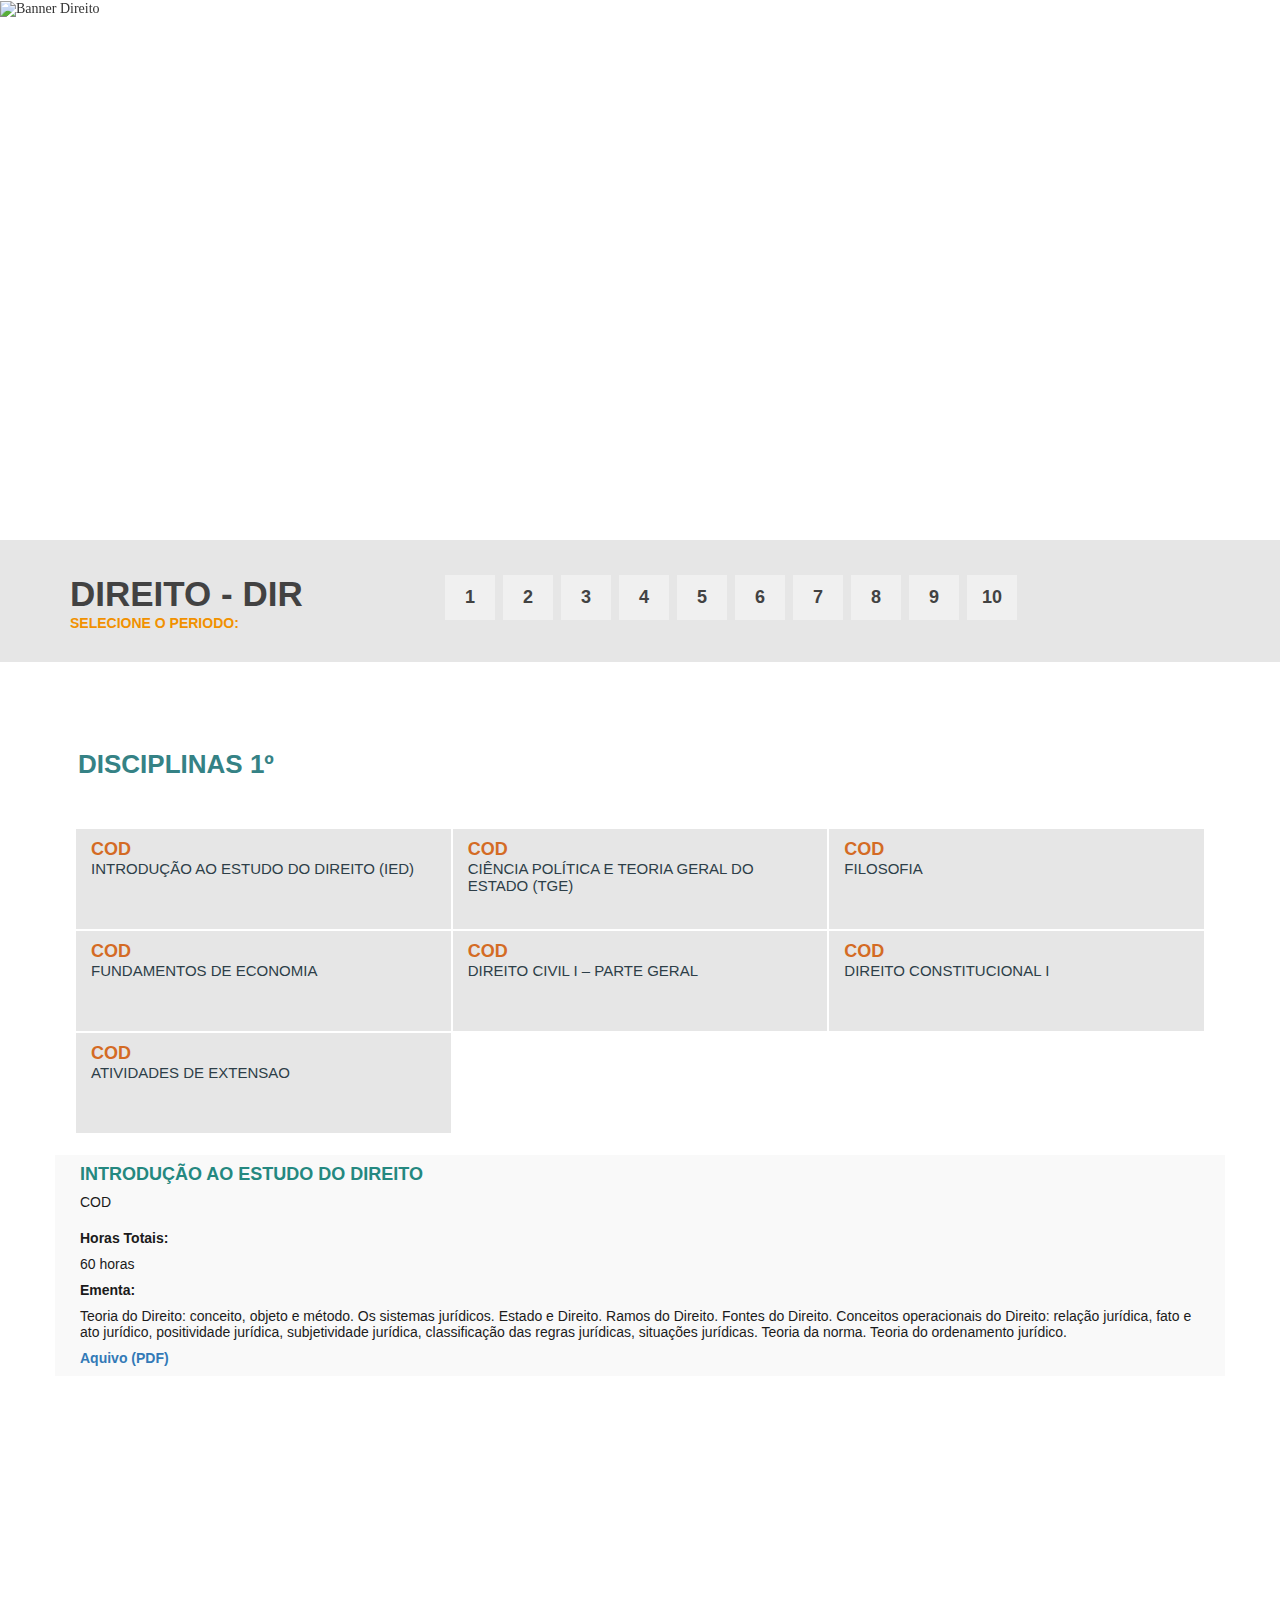
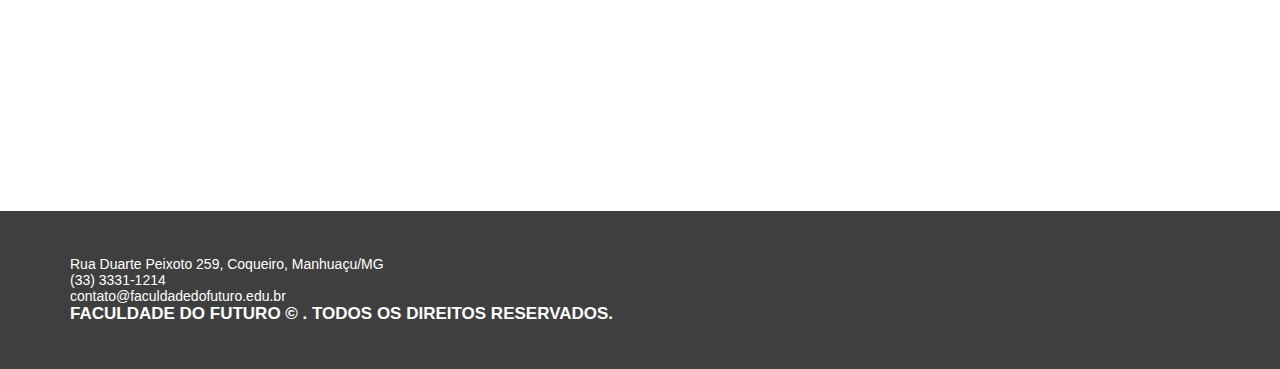
==== commit 09b4727b: "Add files via upload" ====
--- a/index.html
+++ b/index.html
@@ -163,7 +163,7 @@
                                 <p><strong>Horas Totais</strong></p>
                                 <p id="disciplina-horas">60 horas</p>
                                 <p><strong>Ementa</strong></p>
-                                <p id="disciplina-ementa" class="descricao"> Ciência Política: conceito e objeto. Teorias Políticas. Pensadores. Teoria Geral do Estado. O Estado como forma de sociedade politicamente organizada. A Separação de Poderes e sua evolução teórica. Os elementos do Estado: soberania, território e povo. Povo, nação e população. A evolução histórica do Estado: os tipos de Estados. Formas de Estado; formas e sistemas de governo; regimes e sistemas políticos. A democracia e seus institutos.</p>
+                                <p id="disciplina-ementa" class="descricao"> Ciência Política: conceito e objeto. Teorias Políticas. Pensadores. Teoria Geral do Estado. O Estado como forma de sociedade politicamente organizada. A Separação de Poderes e sua evolução teórica. Os elementos do Estado: soberania, território e povo. Povo, nação e população. A evolução histórica do Estado: os tipos de Estados. Formas de Estado; formas e sistemas de governo...</p>
                                 <p><strong><a href="https://github.com/dashboard" target="_blank" id="arquivo-pdf">Aquivo (PDF)</a></strong></p>
                               </div>
                             </div>
@@ -196,7 +196,7 @@
                                 <p><strong>Horas Totais</strong></p>
                                 <p id="disciplina-horas">80 horas</p>
                                 <p><strong>Ementa</strong></p>
-                                <p id="disciplina-ementa" class="descricao"> Introdução ao Direito Civil. Lei de Introdução às Normas do Direito Brasileiro. Das pessoas. Personalidade jurídica e direitos da personalidade. Pessoa natural. Pessoa jurídica. Domicílio. Objeto da relação jurídica: bens e noção de patrimônio. Fatos e atos jurídicos. Classificação dos atos jurídicos. Teoria do negócio Jurídico: planos da existência, da validade e da eficácia. Defeitos da vontade na formação dos negócios jurídicos. Elementos acidentais do negócio jurídico: condição, termo e encargo. O sistema das nulidades: atos nulos e atos anuláveis. Nulidade e inexistência. Atos ilícitos e a distribuição equitativa dos prejuízos. Prescrição e decadência.</p>
+                                <p id="disciplina-ementa" class="descricao"> Introdução ao Direito Civil. Lei de Introdução às Normas do Direito Brasileiro. Das pessoas. Personalidade jurídica e direitos da personalidade. Pessoa natural. Pessoa jurídica. Domicílio. Objeto da relação jurídica: bens e noção de patrimônio. Fatos e atos jurídicos. Classificação dos atos jurídicos. Teoria do negócio Jurídico: planos da existência, da validade e da eficácia...</p>
                                 <p><strong><a href="https://github.com/dashboard" target="_blank" id="arquivo-pdf">Aquivo (PDF)</a></strong></p>
                               </div>
                             </div>
@@ -221,7 +221,7 @@
                                 <p><strong>Horas Totais</strong></p>
                                 <p id="disciplina-horas">40 horas</p>
                                 <p><strong>Ementa</strong></p>
-                                <p id="disciplina-ementa" class="descricao"> Promoção de iniciativas que expressem o compromisso social da instituição de educação superior com todas as áreas, em especial, as de comunicação, cultura, direitos humanos e justiça, educação, meio ambiente, saúde, tecnologia e produção, e trabalho, em consonância com as políticas ligadas às diretrizes para a educação ambiental, educação étnico-racial, direitos humanos e educação indígena. As atividades extensionistas, inserem-se nas seguintes modalidades: I – Programas; II – Projetos; III – Cursos e oficinas; IV – Eventos; V – Prestação de serviços.</p>
+                                <p id="disciplina-ementa" class="descricao"> Promoção de iniciativas que expressem o compromisso social da instituição de educação superior com todas as áreas, em especial, as de comunicação, cultura, direitos humanos e justiça, educação, meio ambiente, saúde, tecnologia e produção, e trabalho, em consonância com as políticas ligadas às diretrizes para a educação ambiental, educação étnico-racial, direitos humanos e educação indígena...</p>
                                 <p><strong><a href="https://github.com/dashboard" target="_blank" id="arquivo-pdf">Aquivo (PDF)</a></strong></p>
                               </div>
                             </div>
@@ -307,7 +307,7 @@
                                   <p><strong>Horas Totais:</strong></p>
                                   <p id="disciplina-horas">40 horas</p>
                                   <p><strong>Ementa:</strong></p>
-                                  <p id="disciplina-ementa" class="descricao"> Conceitos Básicos em Sociologia: Fato Social e Ação Social; Crime e Desvio, Anomia; Alienação, Ideologia e Classe Social. Conceitos Básicos em Antropologia: Difusionismo, Funcionalismo e Estruturalismo. Métodos e procedimentos de pesquisa sociológicos e antropológicos. Direitos Humanos, relações étnicas e raciais. Estudos de grupos xenofóbicos e formas discriminatórias do indivíduo. As relações entre saber e conhecimento, sociedade, Estado de Direito, democracia, justiça e controle social. História e cultura afro-brasileira e indígena.</p>
+                                  <p id="disciplina-ementa" class="descricao"> Conceitos Básicos em Sociologia: Fato Social e Ação Social; Crime e Desvio, Anomia; Alienação, Ideologia e Classe Social. Conceitos Básicos em Antropologia: Difusionismo, Funcionalismo e Estruturalismo. Métodos e procedimentos de pesquisa sociológicos e antropológicos. Direitos Humanos, relações étnicas e raciais. Estudos de grupos xenofóbicos e formas discriminatórias do indivíduo... </p>
                                   <p><strong><a href="link do arquivo" target="_blank" id="arquivo-pdf">Aquivo (PDF)</a></strong></p>
                                 </div>
                               </div>
@@ -318,7 +318,7 @@
                                   <p><strong>Horas Totais:</strong></p>
                                   <p id="disciplina-horas">60 horas</p>
                                   <p><strong>Ementa:</strong></p>
-                                  <p id="disciplina-ementa" class="descricao"> Introdução à História do Direito. Direito e História. Os diversos modelos de Direito na História. História do Pensamento Jurídico Ocidental. Os grandes sistemas do Direito ocidental: common law e civil law. História do Direito no Brasil. Formação da identidade brasileira: índios, negros e portugueses no Brasil; a questão dos afrodescendentes e indígenas em perspectiva histórica. Juridicidades no decorrer do processo de colonização. Brasil Imperial: a construção e consolidação da estrutura sociopolítico e jurídica autônoma. O contexto oligárquico da República Velha e a construção jurídico-política do período. A Era Vargas: conjuntura sociopolítica e a gênese dos direitos sociais no Brasil em contexto de liberdade mitigada. O direito brasileiro no pós-Guerra: ascensão e decadência democrática. A ordem jurídica na ditadura militar: da radicalização à distensão do regime de força. O direito brasileiro na ambiência de reconstrução democrática.</p>
+                                  <p id="disciplina-ementa" class="descricao"> Introdução à História do Direito. Direito e História. Os diversos modelos de Direito na História. História do Pensamento Jurídico Ocidental. Os grandes sistemas do Direito ocidental: common law e civil law. História do Direito no Brasil. Formação da identidade brasileira: índios, negros e portugueses no Brasil; a questão dos afrodescendentes e indígenas em perspectiva histórica...</p>
                                   <p><strong><a href="link do arquivo" target="_blank" id="arquivo-pdf">Aquivo (PDF)</a></strong></p>
                                 </div>
                               </div>
@@ -340,7 +340,7 @@
                                   <p><strong>Horas Totais:</strong></p>
                                   <p id="disciplina-horas">80 horas</p>
                                   <p><strong>Ementa:</strong></p>
-                                  <p id="disciplina-ementa" class="descricao"> Introdução ao Direito das Obrigações. Estrutura e função das obrigações. Modalidades de obrigações. Transmissão das obrigações. Adimplemento e extinção das obrigações. Inadimplemento das obrigações. Teoria Geral da responsabilidade civil. Responsabilidade civil subjetiva e objetiva. Modalidades de responsabilidade civil. Responsabilidade civil em espécie.</p>
+                                  <p id="disciplina-ementa" class="descricao"> Introdução ao Direito das Obrigações. Estrutura e função das obrigações. Modalidades de obrigações. Transmissão das obrigações. Adimplemento e extinção das obrigações. Inadimplemento das obrigações. Teoria Geral da responsabilidade civil. Responsabilidade civil subjetiva e objetiva...</p>
                                   <p><strong><a href="link do arquivo" target="_blank" id="arquivo-pdf">Aquivo (PDF)</a></strong></p>
                                 </div>
                               </div>
@@ -362,7 +362,7 @@
                                   <p><strong>Horas Totais:</strong></p>
                                   <p id="disciplina-horas">40 horas</p>
                                   <p><strong>Ementa:</strong></p>
-                                  <p id="disciplina-ementa" class="descricao"> Promoção de iniciativas que expressem o compromisso social da instituição de educação superior com todas as áreas, em especial, as de comunicação, cultura, direitos humanos e justiça, educação, meio ambiente, saúde, tecnologia e produção, e trabalho, em consonância com as políticas ligadas às diretrizes para a educação ambiental, educação étnico-racial, direitos humanos e educação indígena. As atividades extensionistas, inserem-se nas seguintes modalidades: I – Programas; II – Projetos; III – Cursos e oficinas; IV – Eventos; V – Prestação de serviços.</p>
+                                  <p id="disciplina-ementa" class="descricao"> Promoção de iniciativas que expressem o compromisso social da instituição de educação superior com todas as áreas, em especial, as de comunicação, cultura, direitos humanos e justiça, educação, meio ambiente, saúde, tecnologia e produção, e trabalho, em consonância com as políticas ligadas às diretrizes para a educação ambiental, educação étnico-racial, direitos humanos e educação indígena...</p>
                                   <p><strong><a href="link do arquivo" target="_blank" id="arquivo-pdf">Aquivo (PDF)</a></strong></p>
                                 </div>
                               </div>
--- a/style/slider.css
+++ b/style/slider.css
@@ -10,8 +10,8 @@
 #overflow {
    width: 100%;
    overflow: hidden;
-   margin: 0 0 0 20px; 
 }
+
 #slides .inner {
    transition: margin-left 800ms cubic-bezier(0.770, 0.000, 0.175, 1.000);
    width: 769%;
@@ -85,7 +85,6 @@
 
 /* Surgimento de diciplinas */
 
-
 section {
   border: 0;
    opacity: 0;
@@ -96,39 +95,36 @@
 
 #primeiro_p { 
    display: block; opacity: 1; transform: translateY(0);
-   margin-bottom: 150px;
+   margin-bottom: 250px;
    flex: 1;
    }
 #segundo_p {
-   margin-bottom: 150px;
+   margin-bottom: 180px;
    flex: 1;
 }
 #terceiro_p {
-   margin-bottom: 150px;
+   margin-bottom: 250px;
    flex: 1;
 }#quarto_p {
-   margin-bottom: 150px;
+   margin-bottom: 250px;
    flex: 1;
 }#quinto_p {
-   margin-bottom: 150px;
+   margin-bottom: 250px;
    flex: 1;
 }#sexto_p {
-   margin-bottom: 150px;
+   margin-bottom: 250px;
    flex: 1;
 }#setimo_p {
-   margin-bottom: 150px;
+   margin-bottom: 250px;
    flex: 1;
 }#oitavo_p {
-   margin-bottom: 150px;
+   margin-bottom: 250px;
    flex: 1;
 }#nono_p {
-   margin-bottom: 150px;
+   margin-bottom: 250px;
    flex: 1;
 }#decimo_p {
-   margin-bottom: 150px;
+   margin-bottom: 250px;
    flex: 1;
 }
 
-#slides{
-   margin: 0 39px 0 0;
-}  --- a/style/style.css
+++ b/style/style.css
@@ -16,7 +16,7 @@
 
 section {
   height: 100vh;
-  padding: 0 35px 20px 0;
+  padding: 0 0px 20px 0;
   border: 1px solid #ffffff;
 }
 
@@ -75,12 +75,18 @@
 /* Ajustes para dispositivos móveis */
 @media (max-width: 768px) {
   .banner {
-    height: 60vh; /* Reduz a altura do banner em telas menores */
+    height: 58vh; /* Reduz a altura do banner em telas menores */
   }
 
   .banner img {
     object-fit: cover; /* Mantém a imagem cobrindo o espaço */
-    object-position: 4%; /* Foca na parte esquerda da imagem */
+    object-position: 2%; /* Foca na parte esquerda da imagem */
+  }
+  .conteudo {
+    position: relative;
+    z-index: 2; /* Coloca o conteúdo na frente do banner */
+    background-color: white; /* Fundo branco para o conteúdo */
+    margin-top: 46vh; /* Margem superior igual à altura do banner */
   }
 }
 .informacao {
